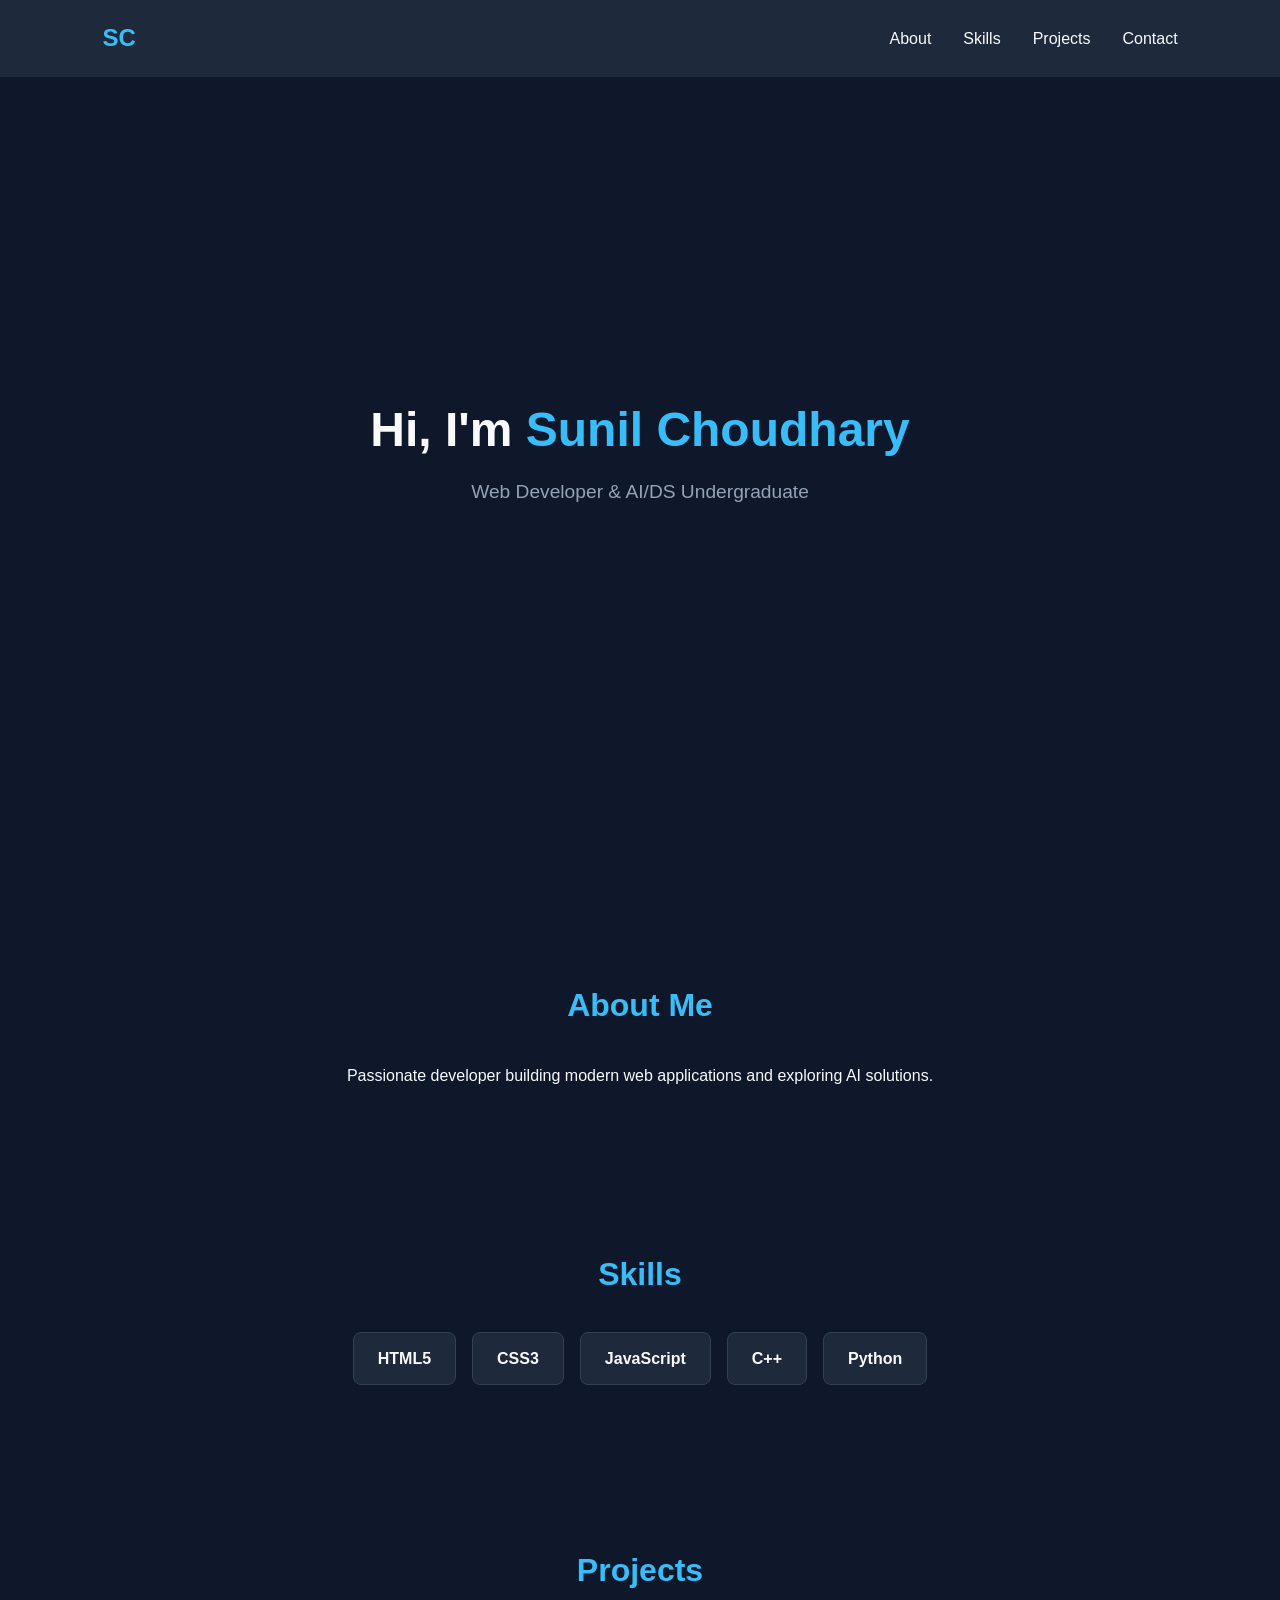
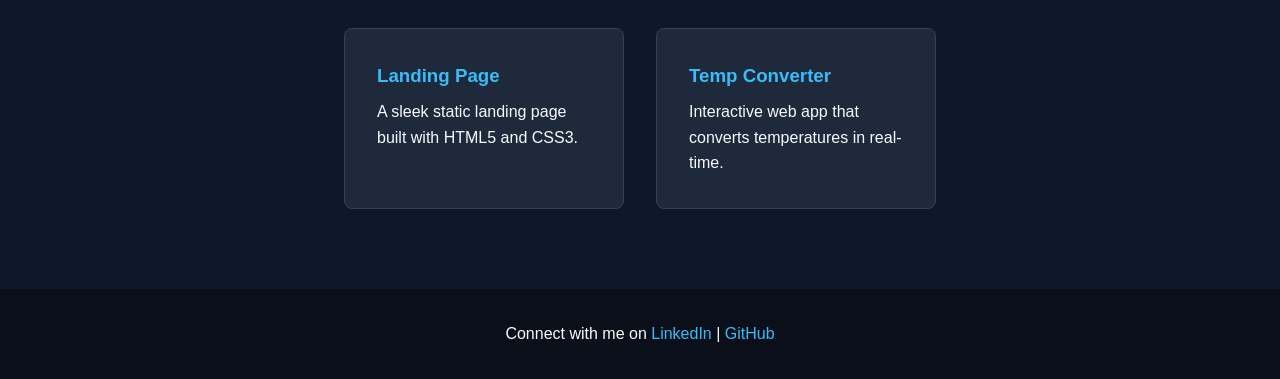
==== WebDev-L1-Portfolio/index.html @ 7dccd15d "Fix folder structure" ====
<!DOCTYPE html>
<html lang="en">
<head>
    <meta charset="UTF-8">
    <meta name="viewport" content="width=device-width, initial-scale=1.0">
    <title>Sunil Choudhary | Portfolio</title>
    <link rel="stylesheet" href="style.css">
</head>
<body>
    <header>
        <nav class="navbar">
            <div class="logo">SC</div>
            <ul class="nav-links">
                <li><a href="#about">About</a></li>
                <li><a href="#skills">Skills</a></li>
                <li><a href="#projects">Projects</a></li>
                <li><a href="#contact">Contact</a></li>
            </ul>
        </nav>
    </header>

    <section class="hero">
        <h1>Hi, I'm <span>Sunil Choudhary</span></h1>
        <p>Web Developer & AI/DS Undergraduate</p>
    </section>

    <section id="about" class="section">
        <h2>About Me</h2>
        <p>Passionate developer building modern web applications and exploring AI solutions.</p>
    </section>

    <section id="skills" class="section">
        <h2>Skills</h2>
        <div class="skills-grid">
            <div class="skill">HTML5</div>
            <div class="skill">CSS3</div>
            <div class="skill">JavaScript</div>
            <div class="skill">C++</div>
            <div class="skill">Python</div>
        </div>
    </section>

    <section id="projects" class="section">
        <h2>Projects</h2>
        <div class="project-grid">
            <div class="project-card">
                <h3>Landing Page</h3>
                <p>A sleek static landing page built with HTML5 and CSS3.</p>
            </div>
            <div class="project-card">
                <h3>Temp Converter</h3>
                <p>Interactive web app that converts temperatures in real-time.</p>
            </div>
        </div>
    </section>

    <footer id="contact">
        <p>Connect with me on <a href="https://linkedin.com" target="_blank">LinkedIn</a> | <a href="https://github.com" target="_blank">GitHub</a></p>
    </footer>
</body>
</html>
---- WebDev-L1-Portfolio/style.css ----
* { margin: 0; padding: 0; box-sizing: border-box; font-family: 'Segoe UI', sans-serif; }
html { scroll-behavior: smooth; }
body { background: #0f172a; color: #f8fafc; line-height: 1.6; }

.navbar { display: flex; justify-content: space-between; align-items: center; padding: 1.2rem 8%; background: #1e293b; position: fixed; width: 100%; top: 0; z-index: 1000; }
.logo { font-size: 1.5rem; font-weight: bold; color: #38bdf8; }
.nav-links { list-style: none; display: flex; gap: 2rem; }
.nav-links a { color: #f8fafc; text-decoration: none; font-weight: 500; transition: color 0.3s; }
.nav-links a:hover { color: #38bdf8; }

.hero { height: 100vh; display: flex; flex-direction: column; justify-content: center; align-items: center; text-align: center; padding: 0 1rem; }
.hero h1 { font-size: 3rem; }
.hero h1 span { color: #38bdf8; }
.hero p { font-size: 1.2rem; color: #94a3b8; margin-top: 0.5rem; }

.section { padding: 5rem 10%; text-align: center; }
.section h2 { font-size: 2rem; margin-bottom: 2rem; color: #38bdf8; }

.skills-grid { display: flex; gap: 1rem; justify-content: center; flex-wrap: wrap; }
.skill { background: #1e293b; padding: 0.8rem 1.5rem; border-radius: 8px; font-weight: 600; border: 1px solid #334155; }

.project-grid { display: flex; gap: 2rem; justify-content: center; flex-wrap: wrap; }
.project-card { background: #1e293b; padding: 2rem; border-radius: 8px; border: 1px solid #334155; width: 280px; text-align: left; }
.project-card h3 { color: #38bdf8; margin-bottom: 0.5rem; }

footer { background: #0b0f19; padding: 2rem; text-align: center; }
footer a { color: #38bdf8; text-decoration: none; }
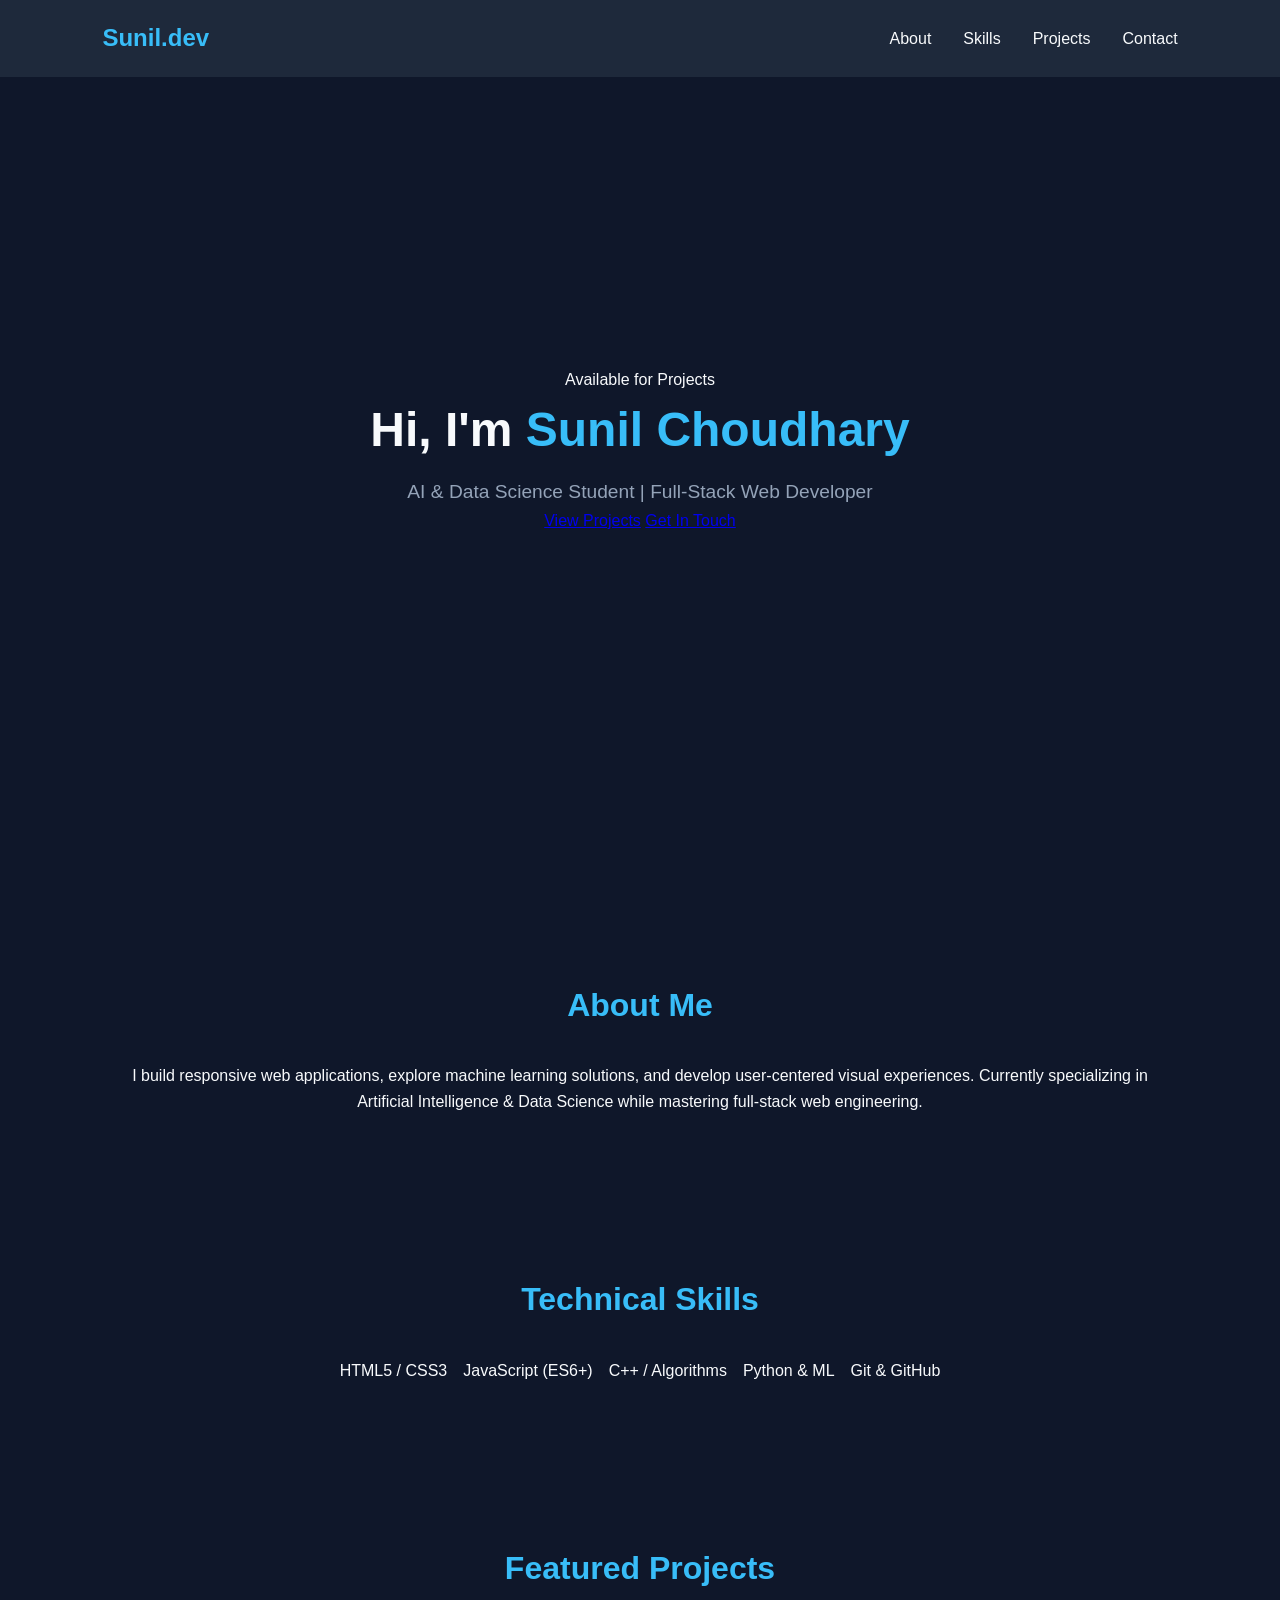
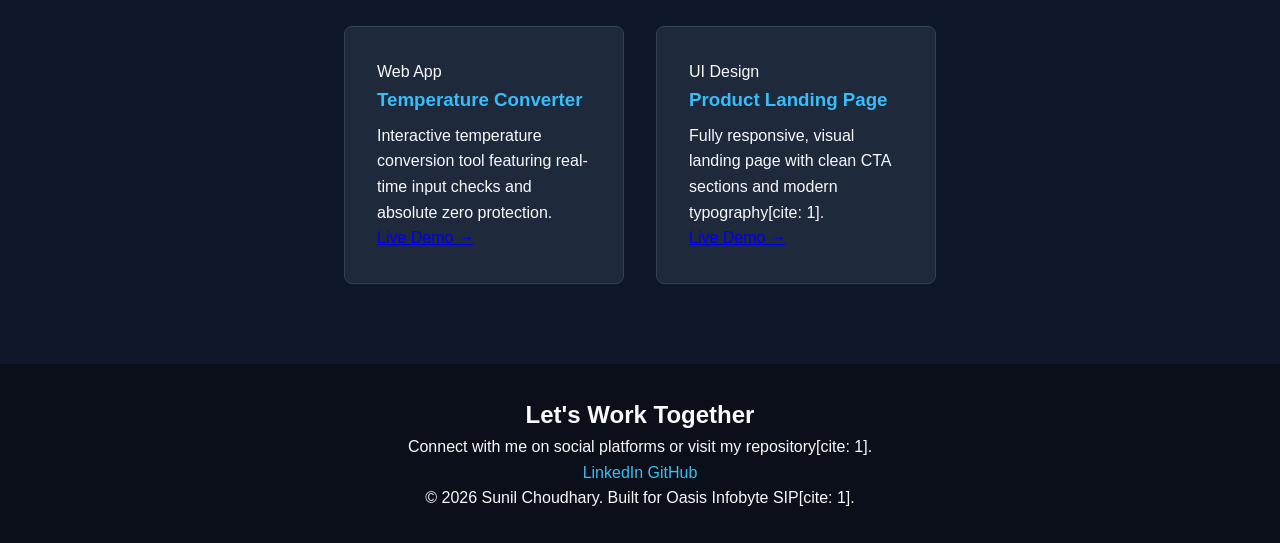
==== commit e0ec9537: "Revise portfolio details and improve layout Updated portfolio content and structure for clarity and " ====
--- a/WebDev-L1-Portfolio/index.html
+++ b/WebDev-L1-Portfolio/index.html
@@ -3,13 +3,15 @@
 <head>
     <meta charset="UTF-8">
     <meta name="viewport" content="width=device-width, initial-scale=1.0">
-    <title>Sunil Choudhary | Portfolio</title>
+    <title>Sunil Choudhary | Developer Portfolio</title>
     <link rel="stylesheet" href="style.css">
+    <link href="https://fonts.googleapis.com/css2?family=Poppins:wght@300;400;500;600;700&display=swap" rel="stylesheet">
 </head>
 <body>
+
     <header>
         <nav class="navbar">
-            <div class="logo">SC</div>
+            <div class="logo">Sunil<span>.dev</span></div>
             <ul class="nav-links">
                 <li><a href="#about">About</a></li>
                 <li><a href="#skills">Skills</a></li>
@@ -20,42 +22,64 @@
     </header>
 
     <section class="hero">
-        <h1>Hi, I'm <span>Sunil Choudhary</span></h1>
-        <p>Web Developer & AI/DS Undergraduate</p>
+        <div class="hero-badge">Available for Projects</div>
+        <h1>Hi, I'm <span class="highlight">Sunil Choudhary</span></h1>
+        <p class="subtitle">AI & Data Science Student | Full-Stack Web Developer</p>
+        <div class="hero-buttons">
+            <a href="#projects" class="btn btn-primary">View Projects</a>
+            <a href="#contact" class="btn btn-secondary">Get In Touch</a>
+        </div>
     </section>
 
     <section id="about" class="section">
-        <h2>About Me</h2>
-        <p>Passionate developer building modern web applications and exploring AI solutions.</p>
+        <h2 class="section-title">About Me</h2>
+        <p class="about-text">
+            I build responsive web applications, explore machine learning solutions, and develop user-centered visual experiences. Currently specializing in Artificial Intelligence & Data Science while mastering full-stack web engineering.
+        </p>
     </section>
 
     <section id="skills" class="section">
-        <h2>Skills</h2>
+        <h2 class="section-title">Technical Skills</h2>
         <div class="skills-grid">
-            <div class="skill">HTML5</div>
-            <div class="skill">CSS3</div>
-            <div class="skill">JavaScript</div>
-            <div class="skill">C++</div>
-            <div class="skill">Python</div>
+            <div class="skill-card">HTML5 / CSS3</div>
+            <div class="skill-card">JavaScript (ES6+)</div>
+            <div class="skill-card">C++ / Algorithms</div>
+            <div class="skill-card">Python & ML</div>
+            <div class="skill-card">Git & GitHub</div>
         </div>
     </section>
 
     <section id="projects" class="section">
-        <h2>Projects</h2>
+        <h2 class="section-title">Featured Projects</h2>
         <div class="project-grid">
             <div class="project-card">
-                <h3>Landing Page</h3>
-                <p>A sleek static landing page built with HTML5 and CSS3.</p>
+                <span class="card-tag">Web App</span>
+                <h3>Temperature Converter</h3>
+                <p>Interactive temperature conversion tool featuring real-time input checks and absolute zero protection.</p>
+                <div class="card-links">
+                    <a href="../WebDev-L1-TempConverter/" target="_blank">Live Demo →</a>
+                </div>
             </div>
             <div class="project-card">
-                <h3>Temp Converter</h3>
-                <p>Interactive web app that converts temperatures in real-time.</p>
+                <span class="card-tag">UI Design</span>
+                <h3>Product Landing Page</h3>
+                <p>Fully responsive, visual landing page with clean CTA sections and modern typography[cite: 1].</p>
+                <div class="card-links">
+                    <a href="../WebDev-L1-LandingPage/" target="_blank">Live Demo →</a>
+                </div>
             </div>
         </div>
     </section>
 
     <footer id="contact">
-        <p>Connect with me on <a href="https://linkedin.com" target="_blank">LinkedIn</a> | <a href="https://github.com" target="_blank">GitHub</a></p>
+        <h2>Let's Work Together</h2>
+        <p>Connect with me on social platforms or visit my repository[cite: 1].</p>
+        <div class="social-links">
+            <a href="https://linkedin.com" target="_blank">LinkedIn</a>
+            <a href="https://github.com/suniljaat8644/OIBSIP" target="_blank">GitHub</a>
+        </div>
+        <p class="copyright">&copy; 2026 Sunil Choudhary. Built for Oasis Infobyte SIP[cite: 1].</p>
     </footer>
+
 </body>
 </html>
